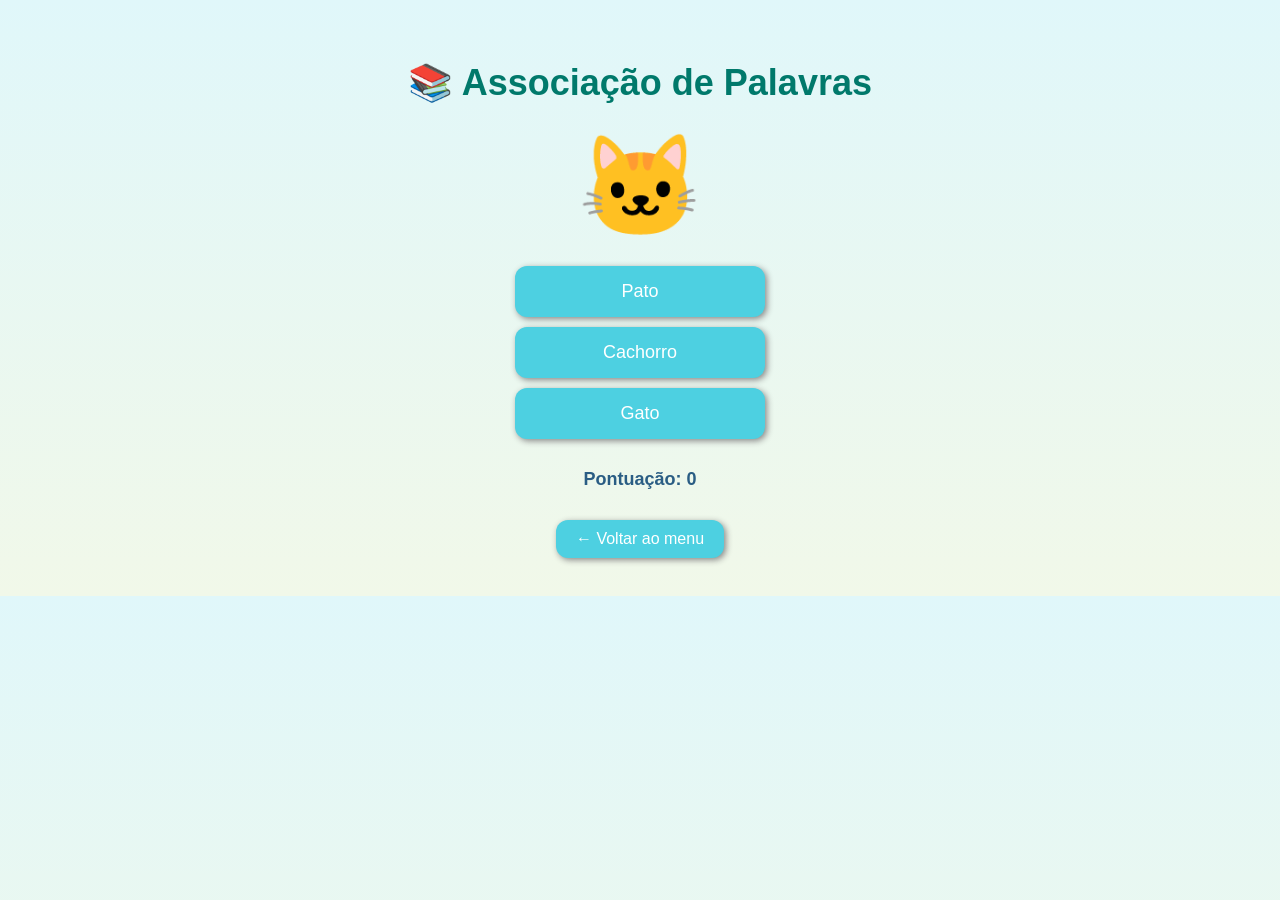
==== associacao.html @ e145c7d4 "Add files via upload" ====
<!DOCTYPE html>
<html lang="pt-BR">
<head>
  <meta charset="UTF-8">
  <title>Associação de Palavras</title>
  <style>
    body {
      font-family: 'Segoe UI', Tahoma, Geneva, Verdana, sans-serif;
      text-align: center;
      padding: 30px;
      background: linear-gradient(to bottom, #e0f7fa, #f1f8e9);
      color: #2a5d84;
    }
    h1 {
      font-size: 36px;
      color: #00796b;
    }
    .emoji {
      font-size: 100px;
      margin: 20px;
    }
    .btn {
      display: block;
      margin: 10px auto;
      padding: 15px 30px;
      font-size: 18px;
      background-color: #4dd0e1;
      border: none;
      color: white;
      border-radius: 12px;
      cursor: pointer;
      width: 250px;
      box-shadow: 2px 2px 6px #888;
    }
    .btn:hover {
      background-color: #0097a7;
    }
    .score {
      margin-top: 30px;
      font-weight: bold;
      font-size: 18px;
    }
    .back {
      margin-top: 30px;
      display: inline-block;
      text-decoration: none;
      padding: 10px 20px;
      background-color: #4dd0e1;
      color: white;
      border-radius: 12px;
      box-shadow: 2px 2px 6px #888;
    }
    .back:hover {
      background-color: #0097a7;
    }
  </style>
</head>
<body>
  <h1>📚 Associação de Palavras</h1>
  <div class="emoji" id="emoji">🐱</div>
  <div id="buttons"></div>
  <div class="score" id="score">Pontuação: 0</div>
  <a href="index.html" class="back">← Voltar ao menu</a>

  <script>
    const perguntas = [
      { emoji: "🐱", correta: "Gato", opcoes: ["Gato", "Cachorro", "Pato"] },
      { emoji: "🚗", correta: "Carro", opcoes: ["Avião", "Bola", "Carro"] },
      { emoji: "🍎", correta: "Maçã", opcoes: ["Banana", "Maçã", "Laranja"] },
      { emoji: "🐶", correta: "Cachorro", opcoes: ["Cachorro", "Gato", "Peixe"] }
    ];
    let perguntaAtual = 0, pontos = 0;

    function embaralhar(arr) {
      return arr.sort(() => Math.random() - 0.5);
    }

    function mostrarPergunta() {
      const p = perguntas[perguntaAtual];
      document.getElementById("emoji").textContent = p.emoji;
      const opcoes = embaralhar([...p.opcoes]);
      const div = document.getElementById("buttons");
      div.innerHTML = "";
      opcoes.forEach(op => {
        const btn = document.createElement("button");
        btn.className = "btn";
        btn.textContent = op;
        btn.onclick = () => verificar(op);
        div.appendChild(btn);
      });
    }

    function verificar(resp) {
      if (resp === perguntas[perguntaAtual].correta) {
        pontos++;
        alert("Correto!");
      } else {
        alert("Ops! Tente novamente.");
      }
      perguntaAtual = (perguntaAtual + 1) % perguntas.length;
      document.getElementById("score").textContent = `Pontuação: ${pontos}`;
      mostrarPergunta();
    }

    mostrarPergunta();
  </script>
</body>
</html>
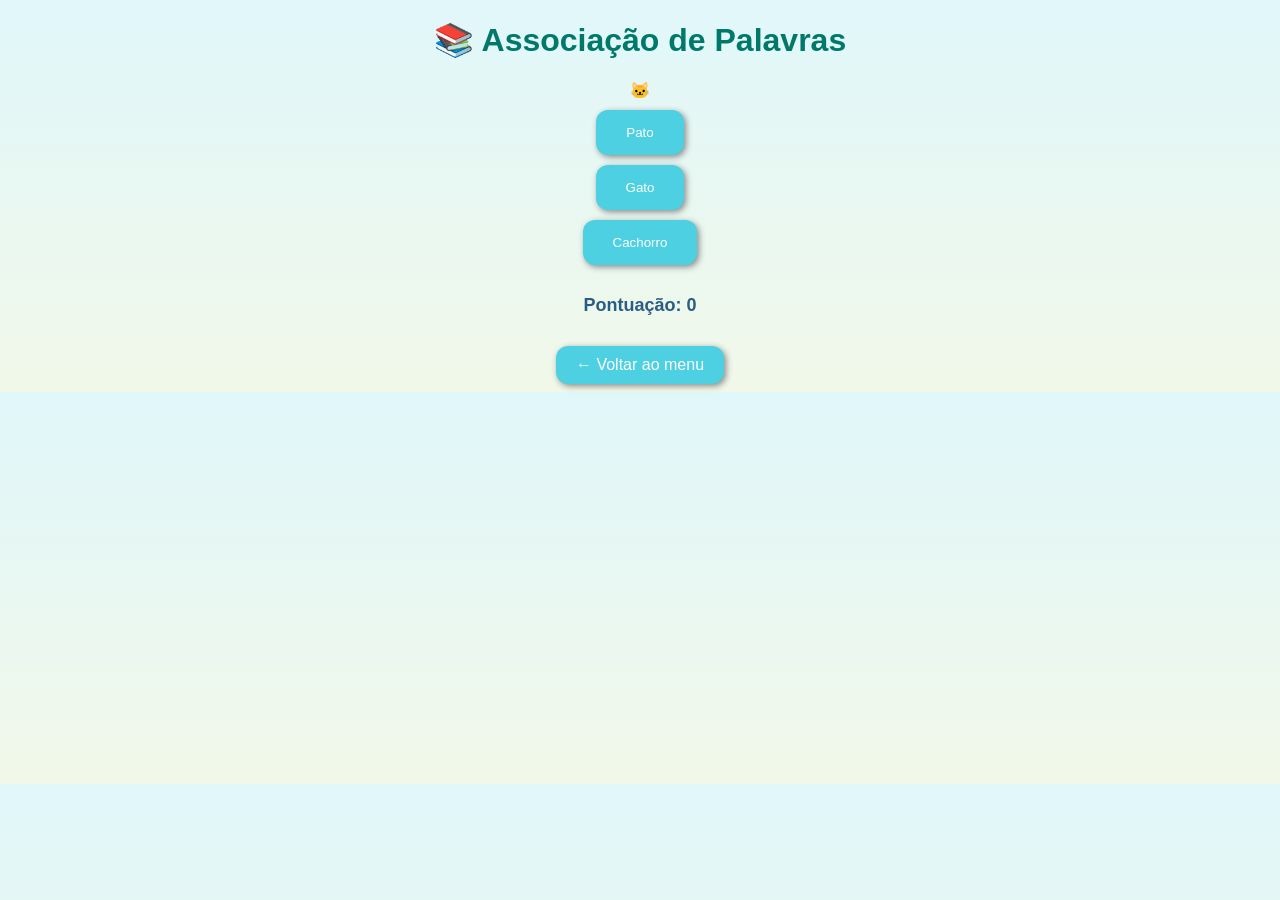
==== commit a8ef4b34: "Refactor HTML and JavaScript for clarity" ====
--- a/associacao.html
+++ b/associacao.html
@@ -1,58 +1,18 @@
+
 <!DOCTYPE html>
 <html lang="pt-BR">
 <head>
   <meta charset="UTF-8">
+  <meta name="viewport" content="width=device-width, initial-scale=1.0">
   <title>Associação de Palavras</title>
+  <link rel="stylesheet" href="responsive.css">
   <style>
-    body {
-      font-family: 'Segoe UI', Tahoma, Geneva, Verdana, sans-serif;
-      text-align: center;
-      padding: 30px;
-      background: linear-gradient(to bottom, #e0f7fa, #f1f8e9);
-      color: #2a5d84;
-    }
-    h1 {
-      font-size: 36px;
-      color: #00796b;
-    }
-    .emoji {
-      font-size: 100px;
-      margin: 20px;
-    }
-    .btn {
-      display: block;
-      margin: 10px auto;
-      padding: 15px 30px;
-      font-size: 18px;
-      background-color: #4dd0e1;
-      border: none;
-      color: white;
-      border-radius: 12px;
-      cursor: pointer;
-      width: 250px;
-      box-shadow: 2px 2px 6px #888;
-    }
-    .btn:hover {
-      background-color: #0097a7;
-    }
-    .score {
-      margin-top: 30px;
-      font-weight: bold;
-      font-size: 18px;
-    }
-    .back {
-      margin-top: 30px;
-      display: inline-block;
-      text-decoration: none;
-      padding: 10px 20px;
-      background-color: #4dd0e1;
-      color: white;
-      border-radius: 12px;
-      box-shadow: 2px 2px 6px #888;
-    }
-    .back:hover {
-      background-color: #0097a7;
-    }
+    body { font-family: 'Segoe UI', Tahoma, Geneva, Verdana, sans-serif; text-align: center; background: linear-gradient(to bottom, #e0f7fa, #f1f8e9); color: #2a5d84; }
+    h1 { color: #00796b; }
+    .btn { display: block; margin: 10px auto; padding: 15px 30px; background-color: #4dd0e1; border: none; color: white; border-radius: 12px; cursor: pointer; box-shadow: 2px 2px 6px #888; }
+    .btn:hover, .back:hover { background-color: #0097a7; }
+    .score { margin-top: 30px; font-weight: bold; font-size: 18px; }
+    .back { margin-top: 30px; display: inline-block; text-decoration: none; padding: 10px 20px; background-color: #4dd0e1; color: white; border-radius: 12px; box-shadow: 2px 2px 6px #888; }
   </style>
 </head>
 <body>
@@ -61,47 +21,25 @@
   <div id="buttons"></div>
   <div class="score" id="score">Pontuação: 0</div>
   <a href="index.html" class="back">← Voltar ao menu</a>
-
   <script>
     const perguntas = [
-      { emoji: "🐱", correta: "Gato", opcoes: ["Gato", "Cachorro", "Pato"] },
-      { emoji: "🚗", correta: "Carro", opcoes: ["Avião", "Bola", "Carro"] },
-      { emoji: "🍎", correta: "Maçã", opcoes: ["Banana", "Maçã", "Laranja"] },
-      { emoji: "🐶", correta: "Cachorro", opcoes: ["Cachorro", "Gato", "Peixe"] }
+      { emoji: '🐱', correta: 'Gato', opcoes: ['Gato', 'Cachorro', 'Pato'] },
+      { emoji: '🚗', correta: 'Carro', opcoes: ['Avião', 'Bola', 'Carro'] },
+      { emoji: '🍎', correta: 'Maçã', opcoes: ['Banana', 'Maçã', 'Laranja'] },
+      { emoji: '🐶', correta: 'Cachorro', opcoes: ['Cachorro', 'Gato', 'Peixe'] }
     ];
     let perguntaAtual = 0, pontos = 0;
-
-    function embaralhar(arr) {
-      return arr.sort(() => Math.random() - 0.5);
+    const embaralhar = arr => arr.sort(() => Math.random() - 0.5);
+    function mostrarPergunta() {
+      const p = perguntas[perguntaAtual]; document.getElementById('emoji').textContent = p.emoji;
+      const div = document.getElementById('buttons'); div.innerHTML = '';
+      embaralhar([...p.opcoes]).forEach(op => { const btn = document.createElement('button'); btn.className = 'btn'; btn.type = 'button'; btn.textContent = op; btn.onclick = () => verificar(op); div.appendChild(btn); });
     }
-
-    function mostrarPergunta() {
-      const p = perguntas[perguntaAtual];
-      document.getElementById("emoji").textContent = p.emoji;
-      const opcoes = embaralhar([...p.opcoes]);
-      const div = document.getElementById("buttons");
-      div.innerHTML = "";
-      opcoes.forEach(op => {
-        const btn = document.createElement("button");
-        btn.className = "btn";
-        btn.textContent = op;
-        btn.onclick = () => verificar(op);
-        div.appendChild(btn);
-      });
+    function verificar(resp) {
+      if (resp === perguntas[perguntaAtual].correta) { pontos++; alert('Correto!'); } else alert('Ops! Tente novamente.');
+      perguntaAtual = (perguntaAtual + 1) % perguntas.length;
+      document.getElementById('score').textContent = `Pontuação: ${pontos}`; mostrarPergunta();
     }
-
-    function verificar(resp) {
-      if (resp === perguntas[perguntaAtual].correta) {
-        pontos++;
-        alert("Correto!");
-      } else {
-        alert("Ops! Tente novamente.");
-      }
-      perguntaAtual = (perguntaAtual + 1) % perguntas.length;
-      document.getElementById("score").textContent = `Pontuação: ${pontos}`;
-      mostrarPergunta();
-    }
-
     mostrarPergunta();
   </script>
 </body>
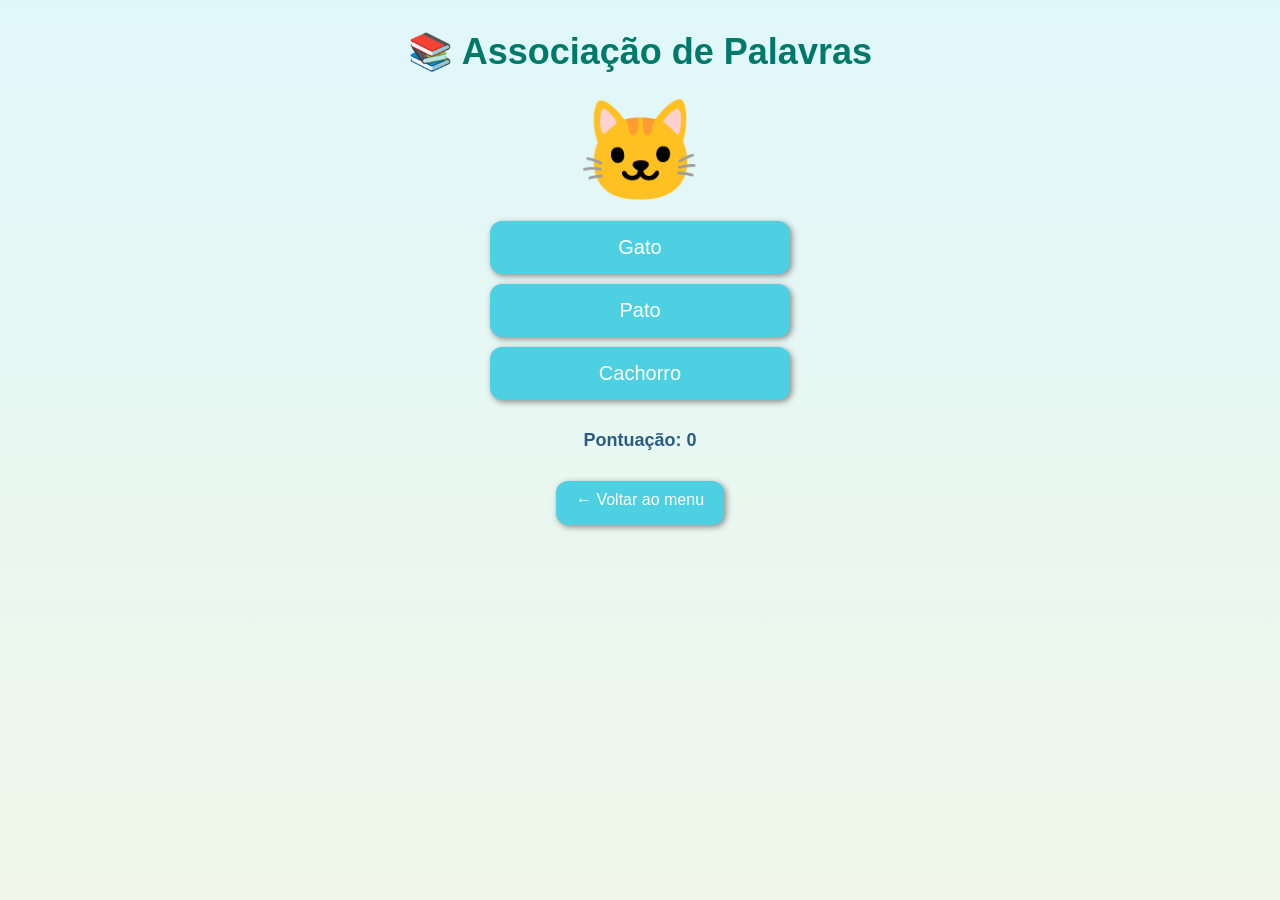
==== commit 5ac45f38: "Add files via upload" ====
--- a/associacao.html
+++ b/associacao.html
@@ -1,4 +1,3 @@
-
 <!DOCTYPE html>
 <html lang="pt-BR">
 <head>
--- a/responsive.css
+++ b/responsive.css
@@ -0,0 +1,72 @@
+/* Layout responsivo compartilhado pelo NeuroEduca */
+* { box-sizing: border-box; }
+
+html { -webkit-text-size-adjust: 100%; }
+
+body {
+  min-height: 100vh;
+  margin: 0;
+  padding: clamp(16px, 4vw, 30px);
+  overflow-x: hidden;
+}
+
+h1 {
+  font-size: clamp(1.8rem, 7vw, 2.25rem);
+  line-height: 1.2;
+  margin: 0 0 20px;
+}
+
+p { font-size: clamp(1rem, 4vw, 1.125rem); }
+
+img {
+  width: min(200px, 70vw);
+  height: auto;
+}
+
+.btn,
+.back {
+  min-height: 44px;
+  max-width: min(100%, 300px);
+}
+
+.btn {
+  width: min(100%, 300px);
+  font-size: clamp(1rem, 4vw, 1.25rem);
+}
+
+input[type="number"] {
+  max-width: 100%;
+  min-height: 44px;
+}
+
+.problem { font-size: clamp(1.5rem, 7vw, 2rem); }
+.emoji { font-size: clamp(4.5rem, 25vw, 6.25rem); }
+
+.grid {
+  grid-template-columns: repeat(4, minmax(0, 80px));
+  gap: clamp(8px, 2vw, 10px);
+  max-width: 100%;
+}
+
+.card {
+  min-width: 0;
+  aspect-ratio: 1;
+  display: grid;
+  place-items: center;
+  padding: clamp(8px, 4vw, 20px);
+  font-size: clamp(1.5rem, 8vw, 2.25rem);
+}
+
+.sequence-box { max-width: 600px; margin-inline: auto; }
+.drop-zone { min-height: 52px; padding: 12px; }
+.draggable { min-height: 44px; min-width: 44px; margin: 6px; }
+
+@media (max-width: 420px) {
+  .grid { grid-template-columns: repeat(4, minmax(0, 1fr)); width: 100%; }
+  .card { font-size: clamp(1.25rem, 8vw, 2rem); }
+  .back { margin-top: 24px; }
+}
+
+@media (max-width: 320px) {
+  .grid { grid-template-columns: repeat(2, minmax(0, 1fr)); max-width: 220px; margin-inline: auto; }
+}
